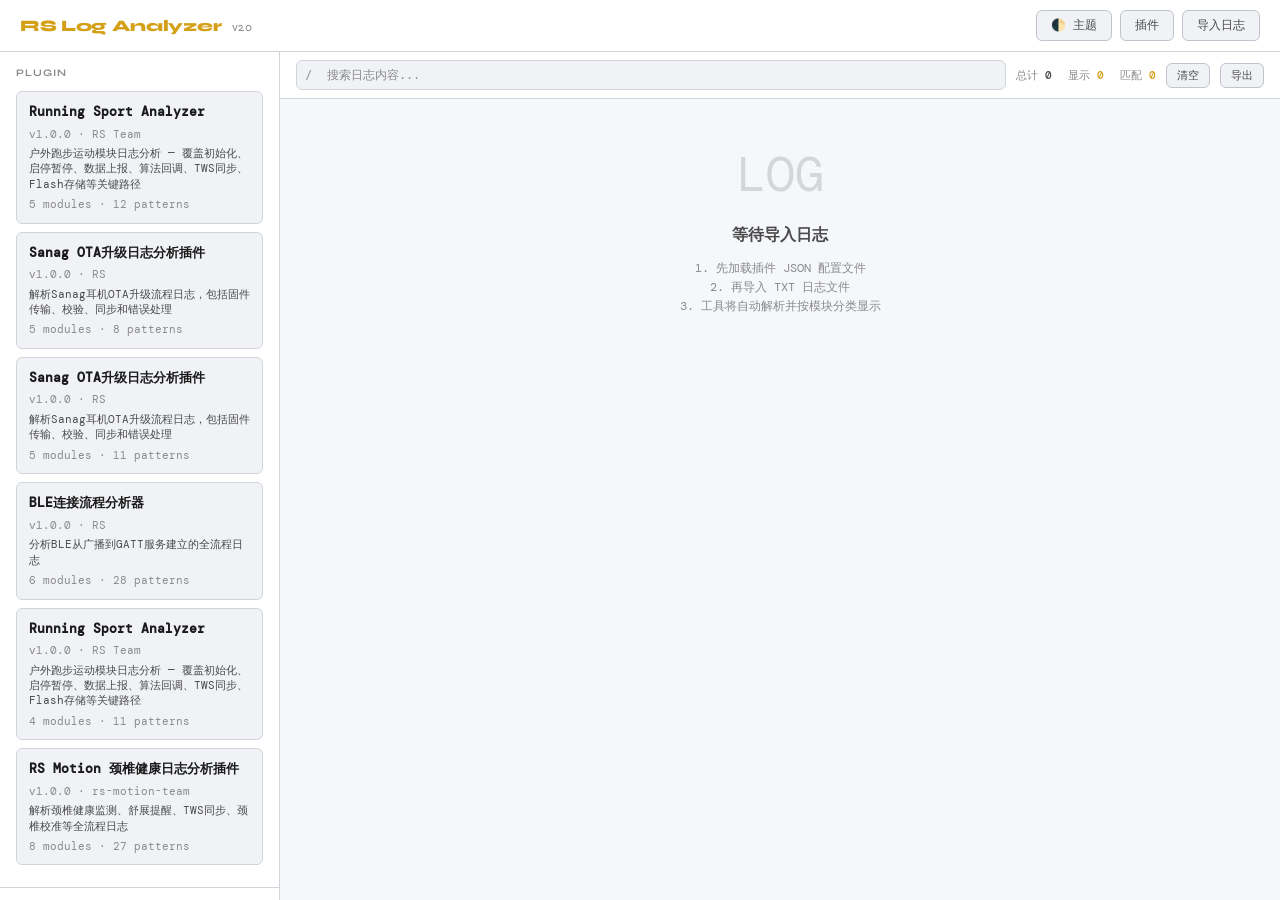
==== index.html @ 53671079 "V1.0  插件第一版" ====
<!DOCTYPE html>
<html lang="zh-CN">
<head>
  <meta charset="UTF-8">
  <meta name="viewport" content="width=device-width, initial-scale=1.0">
  <title>RS Log Analyzer v2.0</title>
  
  <!-- 样式 -->
  <link rel="stylesheet" href="css/styles.css">
  
  <!-- Google Fonts -->
  <link rel="preconnect" href="https://fonts.googleapis.com">
  <link href="https://fonts.googleapis.com/css2?family=DM+Mono:wght@300;400;500&family=Syne:wght@400;600;700;800&display=swap" rel="stylesheet">
</head>
<body>

<div class="app">
  <!-- Header -->
  <header class="header">
    <div class="header-logo">RS Log Analyzer <span>v2.0</span></div>
    <div class="header-actions">
      <button class="btn" onclick="toggleTheme()" id="themeBtn" title="切换主题">🌓 主题</button>
      <button class="btn" onclick="showPluginManager()" id="pluginManagerBtn" title="插件管理"> 插件</button>
      <button class="btn" onclick="document.getElementById('logInput').click()">导入日志</button>
    </div>
    <input type="file" id="logInput" accept=".txt,.log" style="display:none">
  </header>

  <div class="main">
    <!-- Sidebar -->
    <aside class="sidebar">
      <div class="sidebar-section">
        <div class="sidebar-title">Plugin</div>
        <div id="pluginInfo">
          <div class="plugin-empty">
            <span class="icon">PLUGIN</span>
            点击"加载插件"导入 JSON 配置<br>
            或点击"示例插件"查看格式
          </div>
        </div>
      </div>
      <div class="sidebar-section">
        <div class="sidebar-title">Modules</div>
        <div class="module-actions">
          <button class="btn btn-sm" onclick="selectAllModules()">全选</button>
          <button class="btn btn-sm" onclick="deselectAllModules()">全不选</button>
          <button class="btn btn-sm" onclick="invertModuleSelection()">反选</button>
        </div>
        <div class="module-list" id="moduleList">
          <div class="plugin-empty" style="margin-top:8px">
            加载插件后显示模块列表
          </div>
        </div>
      </div>
    </aside>

    <!-- Content -->
    <div class="content">
      <div class="toolbar">
        <div class="search-box">
          <span class="search-icon">/</span>
          <input type="text" id="searchInput" placeholder="搜索日志内容..." autocomplete="off">
        </div>
        <div class="stats-bar">
          <span>总计 <span class="stat-value" id="statTotal">0</span></span>
          <span>显示 <span class="stat-value stat-accent" id="statShown">0</span></span>
          <span>匹配 <span class="stat-value" id="statMatched" style="color:var(--accent)">0</span></span>
        </div>
        <button class="btn btn-sm" onclick="clearLogs()">清空</button>
        <button class="btn btn-sm" onclick="exportFiltered()">导出</button>
      </div>
      
      <!-- Virtual Scroll Container -->
      <div class="log-viewport" id="logViewport">
        <div class="log-spacer" id="logSpacer"></div>
        <div class="log-container" id="logContainer">
          <div class="empty-state">
            <div class="empty-icon">LOG</div>
            <div class="empty-title">等待导入日志</div>
            <div class="empty-desc">
              1. 先加载插件 JSON 配置文件<br>
              2. 再导入 TXT 日志文件<br>
              3. 工具将自动解析并按模块分类显示
            </div>
          </div>
        </div>
      </div>
    </div>

    <!-- Navigation Panel -->
    <aside class="nav-panel" id="navPanel" style="display:none">
      <div class="nav-header">
        <div class="nav-title">⚡ 快速导航</div>
        <button class="btn btn-sm" onclick="closeNavPanel()" style="margin-left:auto">✕</button>
      </div>
      <div class="nav-content" id="navContent">
        <div class="nav-empty">
          <div class="nav-empty-icon">📍</div>
          <div>选择模块后显示关键日志位置</div>
        </div>
      </div>
    </aside>

    <!-- Flow Panel -->
    <aside class="flow-panel" id="flowPanel" style="display:none">
      <div class="flow-header">
        <div class="flow-title">Flow Timeline</div>
      </div>
      <div class="flow-list" id="flowList"></div>
    </aside>
  </div>
</div>

<!-- Loading Overlay -->
<div class="loading-overlay" id="loadingOverlay">
  <div class="loading-spinner"></div>
  <div class="loading-text" id="loadingText">处理中...</div>
  <div class="loading-progress" id="loadingProgress"></div>
</div>

<!-- Toast -->
<div class="toast" id="toast"></div>

<!-- Modal -->
<div class="modal-overlay" id="modalOverlay">
  <div class="modal">
    <div class="modal-header">
      <div class="modal-title" id="modalTitle">Modal</div>
      <button class="modal-close" onclick="closeModal()">&#x2715;</button>
    </div>
    <div class="modal-body" id="modalBody"></div>
    <div class="modal-footer">
      <button class="btn" onclick="closeModal()">关闭</button>
      <button class="btn btn-accent" id="modalAction" style="display:none">复制</button>
    </div>
  </div>
</div>

<!-- Plugin Manager Modal -->
<div class="modal-overlay" id="pluginManagerOverlay">
  <div class="modal modal-wide">
    <div class="modal-header">
      <div class="modal-title"> 插件管理器</div>
      <button class="modal-close" onclick="closePluginManager()">&#x2715;</button>
    </div>
    <div class="modal-body">
      <div class="plugin-manager-content">
        <div class="plugin-manager-header">
          <div class="plugin-manager-info">
            <div class="plugin-manager-title">plugins/ 文件夹中的插件</div>
            <div class="plugin-manager-desc">自动扫描并加载插件，选择启用/禁用</div>
          </div>
          <button class="btn btn-sm" onclick="loadPluginsFromFolder()"> 刷新</button>
        </div>
        <div class="plugin-list" id="pluginList">
          <div class="plugin-loading">加载中...</div>
        </div>
      </div>
    </div>
    <div class="modal-footer">
      <button class="btn" onclick="closePluginManager()">关闭</button>
      <button class="btn btn-accent" onclick="applyPluginConfig()">应用配置</button>
    </div>
  </div>
</div>

<!-- JavaScript Modules -->
<script src="js/utils.js"></script>
<script src="js/virtual-scroller.js"></script>

<!-- Plugin Files (can be loaded via file:// protocol) -->
<script src="plugins/sport_analyzer.js" onerror="console.error('Failed to load sport_analyzer.js')"></script>
<script src="plugins/ota_analyzer.js" onerror="console.error('Failed to load ota_analyzer.js')"></script>
<script src="plugins/ota_v2.js" onerror="console.error('Failed to load ota_v2.js')"></script>
<script src="plugins/ble_connect.js" onerror="console.error('Failed to load ble_connect.js')"></script>
<script src="plugins/example_plugin.js" onerror="console.error('Failed to load example_plugin.js')"></script>
<script src="plugins/neck_health.js" onerror="console.error('Failed to load neck_health.js')"></script>
<script>
  // 调试：检查插件是否加载成功
  console.log('Plugin check:', {
    sport: typeof window.__PLUGIN_sport_analyzer,
    ota_analyzer: typeof window.__PLUGIN_ota_analyzer,
    ota: typeof window.__PLUGIN_ota,
    ble_connect: typeof window.__PLUGIN_ble_connect,
    example: typeof window.__PLUGIN_example,
    neck_health: typeof window.__PLUGIN_neck_health
  });
</script>

<!-- Example Plugin Data -->
<script>
window.EXAMPLE_PLUGIN = {
  "meta": {
    "name": "Running Sport Analyzer",
    "version": "1.0.0",
    "author": "RS Team",
    "description": "户外跑步运动模块日志分析 — 覆盖初始化、启停暂停、数据上报、算法回调、TWS同步、Flash存储等关键路径"
  },
  "modules": [
    {
      "id": "sport_lifecycle",
      "name": "运动生命周期",
      "icon": "RUN",
      "category": "sport",
      "description": "运动初始化、启动、停止、暂停、恢复的核心流程",
      "patterns": [
        {
          "id": "sport_init",
          "match": "outdoor_run_init",
          "description": "运动模块初始化"
        },
        {
          "id": "sport_start",
          "match": "outdoor_run_start, start_time=(\\d+)",
          "description": "运动启动",
          "variables": [
            { "name": "start_time_ms", "extract": "\\1", "type": "number", "unit": "ms" }
          ]
        },
        {
          "id": "sport_pause",
          "match": "outdoor_run_pause: paused=true",
          "description": "运动暂停"
        },
        {
          "id": "sport_resume",
          "match": "outdoor_run_resume: paused=false, total_pause=(\\d+) ms",
          "description": "运动恢复",
          "variables": [
            { "name": "total_pause_ms", "extract": "\\1", "type": "number", "unit": "ms" }
          ]
        },
        {
          "id": "sport_stop_done",
          "match": "outdoor_run_stop done",
          "description": "运动停止完成"
        }
      ]
    },
    {
      "id": "sport_data",
      "name": "运动数据上报",
      "icon": "DATA",
      "category": "sport",
      "description": "实时数据上报和运动总结",
      "patterns": [
        {
          "id": "sport_summary",
          "match": "Sports Summary: dur=(\\d+), dist=(\\d+), steps=(\\d+), hr_avg=(\\d+), vo2max=(\\d+)",
          "description": "运动总结数据",
          "variables": [
            { "name": "duration_sec", "extract": "\\1", "type": "number", "unit": "s" },
            { "name": "distance_m", "extract": "\\2", "type": "number", "unit": "m" },
            { "name": "steps", "extract": "\\3", "type": "number" },
            { "name": "hr_avg", "extract": "\\4", "type": "number", "unit": "bpm" },
            { "name": "vo2max", "extract": "\\5", "type": "number" }
          ]
        },
        {
          "id": "main_info",
          "match": "Main Info: steps=(\\d+), dist=(\\d+), cal=(\\d+), pace=(\\d+), hr=(\\d+)",
          "description": "实时运动数据",
          "variables": [
            { "name": "steps", "extract": "\\1", "type": "number" },
            { "name": "distance_m", "extract": "\\2", "type": "number", "unit": "m" },
            { "name": "calories", "extract": "\\3", "type": "number", "unit": "kcal" },
            { "name": "pace", "extract": "\\4", "type": "number" },
            { "name": "heart_rate", "extract": "\\5", "type": "number", "unit": "bpm" }
          ]
        }
      ]
    },
    {
      "id": "sensor",
      "name": "传感器管理",
      "icon": "SENS",
      "category": "sensor",
      "description": "心率、血氧等传感器自动启停",
      "patterns": [
        {
          "id": "hr_auto_enable",
          "match": "Auto-enabling heart rate",
          "description": "自动开启心率检测"
        },
        {
          "id": "hr_auto_disable",
          "match": "Auto-disabling heart rate",
          "description": "自动关闭心率检测"
        }
      ]
    },
    {
      "id": "algorithm",
      "name": "算法回调",
      "icon": "ALGO",
      "category": "algorithm",
      "description": "运动算法输出: VO2Max、训练效果、恢复时间",
      "patterns": [
        {
          "id": "vo2max",
          "match": "VO2Max: (\\d+) ml/kg/min",
          "description": "最大摄氧量",
          "variables": [
            { "name": "vo2max", "extract": "\\1", "type": "number", "unit": "ml/kg/min" }
          ]
        },
        {
          "id": "training_effect",
          "match": "Training Effect: aerobic=(\\d+), anaerobic=(\\d+)",
          "description": "有氧/无氧训练效果",
          "variables": [
            { "name": "aerobic", "extract": "\\1", "type": "number" },
            { "name": "anaerobic", "extract": "\\2", "type": "number" }
          ]
        }
      ]
    }
  ],
  "flows": [
    { "id": "step_1", "name": "1. Init", "pattern": "sport_init", "description": "模块初始化" },
    { "id": "step_2", "name": "2. Start", "pattern": "sport_start", "description": "运动启动" },
    { "id": "step_3", "name": "3. Data Update", "pattern": "main_info", "description": "实时数据更新" },
    { "id": "step_4", "name": "4. Stop", "pattern": "sport_stop_done", "description": "运动停止" },
    { "id": "step_5", "name": "5. Summary", "pattern": "sport_summary", "description": "运动总结" }
  ]
};
</script>

<!-- Main App -->
<script src="js/app.js"></script>

<!-- Theme Toggle -->
<script>
// 主题切换功能
function toggleTheme() {
  const html = document.documentElement;
  const currentTheme = html.getAttribute('data-theme');
  const newTheme = currentTheme === 'dark' ? 'light' : 'dark';
  
  html.setAttribute('data-theme', newTheme);
  localStorage.setItem('theme', newTheme);
  
  // 更新按钮文本
  const btn = document.getElementById('themeBtn');
  btn.textContent = newTheme === 'dark' ? '☀️ 浅色' : '🌓 主题';
}

// 关闭导航面板
function closeNavPanel() {
  document.getElementById('navPanel').style.display = 'none';
}

// 初始化时加载保存的主题
(function initTheme() {
  const savedTheme = localStorage.getItem('theme') || 'light';
  document.documentElement.setAttribute('data-theme', savedTheme);
  
  // 更新按钮文本
  const btn = document.getElementById('themeBtn');
  if (btn) {
    btn.textContent = savedTheme === 'dark' ? '☀️ 浅色' : '🌓 主题';
  }
})();
</script>

<!-- Modal Functions -->
<script>
function showModal(title, bodyHtml, actionText, actionFn) {
  document.getElementById('modalTitle').textContent = title;
  document.getElementById('modalBody').innerHTML = bodyHtml;
  const actionBtn = document.getElementById('modalAction');
  if (actionText) {
    actionBtn.style.display = '';
    actionBtn.textContent = actionText;
    actionBtn.onclick = actionFn;
  } else {
    actionBtn.style.display = 'none';
  }
  document.getElementById('modalOverlay').classList.add('active');
}

function closeModal() {
  document.getElementById('modalOverlay').classList.remove('active');
}

document.getElementById('modalOverlay').addEventListener('click', (e) => {
  if (e.target === e.currentTarget) closeModal();
});

function showProtocolModal() {
  const protocol = `{
  "_protocol": "rs-log-analyzer-plugin-v1.0",
  "meta": {
    "name": "插件名称",
    "version": "1.0.0",
    "author": "作者",
    "description": "功能描述"
  },
  "modules": [
    {
      "id": "唯一标识",
      "name": "显示名称",
      "icon": "可选 emoji",
      "category": "sport|sensor|bluetooth|system|flash|algorithm",
      "patterns": [
        {
          "id": "pattern_id",
          "match": "正则表达式",
          "variables": [
            {
              "name": "变量名",
              "extract": "\\\\1",
              "type": "number|string",
              "unit": "单位"
            }
          ]
        }
      ]
    }
  ],
  "flows": [
    {
      "id": "step_1",
      "name": "步骤名",
      "pattern": "对应的pattern id"
    }
  ]
}`;
  
  showModal('JSON 协议规范 v1.0', `<pre>${Utils.escapeHtml(protocol)}</pre>`, '复制', () => {
    navigator.clipboard.writeText(protocol);
    Utils.showToast('已复制协议规范');
  });
}

function showPluginModal() {
  const pluginJson = JSON.stringify(window.EXAMPLE_PLUGIN, null, 2);
  showModal('示例插件: Running Sport', `<pre>${Utils.escapeHtml(pluginJson)}</pre>`, '下载 JSON', () => {
    Utils.downloadFile(pluginJson, 'running_sport_analyzer.json', 'application/json');
    Utils.showToast('已下载示例插件');
  });
}

// ─── Plugin Manager ───
function showPluginManager() {
  document.getElementById('pluginManagerOverlay').classList.add('active');
  loadPluginsFromFolder();
}

function closePluginManager() {
  document.getElementById('pluginManagerOverlay').classList.remove('active');
}

function loadPluginsFromFolder() {
  const pluginList = document.getElementById('pluginList');
  pluginList.innerHTML = '<div class="plugin-loading">加载中...</div>';
  
  const plugins = [];
  
  // 收集所有通过 <script> 标签加载的插件
  // 命名约定：window.__PLUGIN_<filename_without_ext>
  const pluginGlobals = [
    { filename: 'sport_analyzer.js', globalVar: '__PLUGIN_sport_analyzer' },
    { filename: 'ota_analyzer.js', globalVar: '__PLUGIN_ota_analyzer' },
    { filename: 'ota_v2.js', globalVar: '__PLUGIN_ota' },
    { filename: 'ble_connect.js', globalVar: '__PLUGIN_ble_connect' },
    { filename: 'example_plugin.js', globalVar: '__PLUGIN_example' },
    { filename: 'neck_health.js', globalVar: '__PLUGIN_neck_health' }
  ];
  
  for (const { filename, globalVar } of pluginGlobals) {
    if (window[globalVar]) {
      plugins.push({
        filename,
        plugin: window[globalVar],
        enabled: true
      });
    }
  }
  
  if (plugins.length > 0) {
    app.allPlugins = plugins;
    renderPluginList(plugins);
    console.log('✅ Loaded plugins:', plugins.map(p => p.filename));
    return Promise.resolve();
  } else {
    pluginList.innerHTML = '<div class="plugin-loading">未找到插件<br><small>请将插件 JS 文件放入 plugins/ 文件夹</small></div>';
    console.warn('❌ No plugins found. Check if plugin files are loaded correctly.');
    return Promise.resolve();
  }
}

function renderPluginList(plugins) {
  const pluginList = document.getElementById('pluginList');
  const savedConfig = JSON.parse(localStorage.getItem('pluginConfig') || '{}');
  
  pluginList.innerHTML = plugins.map((item, index) => {
    const plugin = item.plugin;
    const enabled = savedConfig[item.filename] !== false; // 默认启用
    const moduleCount = plugin.modules ? plugin.modules.length : 0;
    const patternCount = plugin.modules ? plugin.modules.reduce((sum, m) => sum + (m.patterns ? m.patterns.length : 0), 0) : 0;
    
    return `
      <div class="plugin-item ${enabled ? '' : 'disabled'}">
        <div class="plugin-toggle ${enabled ? 'active' : ''}" 
             onclick="togglePlugin('${item.filename}', this)"></div>
        <div class="plugin-info">
          <div class="plugin-name">${Utils.escapeHtml(plugin.meta.name)}</div>
          <div class="plugin-meta">
            <span>v${Utils.escapeHtml(plugin.meta.version || '1.0.0')}</span>
            <span>${moduleCount} modules</span>
            <span>${patternCount} patterns</span>
          </div>
          ${plugin.meta.description ? `<div class="plugin-desc">${Utils.escapeHtml(plugin.meta.description)}</div>` : ''}
        </div>
      </div>
    `;
  }).join('');
}

function togglePlugin(filename, element) {
  element.classList.toggle('active');
  element.closest('.plugin-item').classList.toggle('disabled');
}

function applyPluginConfig() {
  const config = {};
  const items = document.querySelectorAll('.plugin-item');
  const filenames = app.allPlugins.map(p => p.filename);
  
  items.forEach((item, index) => {
    const toggle = item.querySelector('.plugin-toggle');
    config[filenames[index]] = toggle.classList.contains('active');
  });
  
  // 保存配置
  localStorage.setItem('pluginConfig', JSON.stringify(config));
  app.pluginConfig = config;
  
  // 重新加载启用的插件
  loadEnabledPlugins();
  
  closePluginManager();
  Utils.showToast('已应用插件配置');
}

function loadEnabledPlugins() {
  const savedConfig = JSON.parse(localStorage.getItem('pluginConfig') || '{}');
  app.plugins = [];
  
  if (app.allPlugins && app.allPlugins.length > 0) {
    app.allPlugins.forEach(item => {
      const enabled = savedConfig[item.filename] !== false; // 默认启用
      if (enabled) {
        const plugin = JSON.parse(JSON.stringify(item.plugin));
        app.compilePluginPatterns(plugin);
        app.plugins.push(plugin);
      }
    });
  }
  
  app.renderPluginInfo();
  app.renderModuleList();
  
  // 如果已有日志，重新处理
  if (app.logEntries.length > 0) {
    app.reprocessLogs();
  }
}

</script>

</body>
</html>
---- css/styles.css ----
/* ═══════════════════════════════════════════
   RS Log Analyzer - 样式表
   ═══════════════════════════════════════════ */

:root {
  /* 浅色主题配色（默认） */
  --bg-deep: #f5f7fa;
  --bg-primary: #ffffff;
  --bg-surface: #f0f2f5;
  --bg-elevated: #e8eaed;
  --bg-hover: #e2e4e8;
  --border: #d1d5db;
  --border-light: #c0c4cc;
  --text-primary: #1a1a1a;
  --text-secondary: #4a4a4a;
  --text-muted: #8a8a8a;
  --accent: #d4a017;
  --accent-dim: #b8900f;
  --cat-sport: #16a34a;
  --cat-sensor: #2563eb;
  --cat-bluetooth: #7c3aed;
  --cat-system: #ea580c;
  --cat-flash: #ca8a04;
  --cat-algorithm: #db2777;
  --cat-default: #6b7280;
  --scrollbar-track: #f0f2f5;
  --scrollbar-thumb: #c0c4cc;
  --radius: 6px;
  --radius-lg: 10px;
  --mono: 'DM Mono', 'Menlo', 'Consolas', monospace;
  --display: 'Syne', 'DM Mono', sans-serif;
}

/* 深色主题 */
[data-theme="dark"] {
  --bg-deep: #08090d;
  --bg-primary: #0c0e14;
  --bg-surface: #12151e;
  --bg-elevated: #1a1e2e;
  --bg-hover: #1e2236;
  --border: #1e2236;
  --border-light: #2a2f48;
  --text-primary: #e8e4dc;
  --text-secondary: #8a8698;
  --text-muted: #55516a;
  --accent: #e8c547;
  --accent-dim: #b89a30;
  --cat-sport: #4ade80;
  --cat-sensor: #60a5fa;
  --cat-bluetooth: #a78bfa;
  --cat-system: #fb923c;
  --cat-flash: #facc15;
  --cat-algorithm: #f472b6;
  --cat-default: #8a8698;
  --scrollbar-track: #0c0e14;
  --scrollbar-thumb: #2a2f48;
}

*, *::before, *::after { margin:0; padding:0; box-sizing:border-box; }
html, body { height:100%; overflow:hidden; }
body {
  font-family: var(--mono);
  background: var(--bg-deep);
  color: var(--text-primary);
  font-size: 13px;
  line-height: 1.5;
}

::-webkit-scrollbar { width:6px; height:6px; }
::-webkit-scrollbar-track { background:var(--scrollbar-track); }
::-webkit-scrollbar-thumb { background:var(--scrollbar-thumb); border-radius:3px; }
::-webkit-scrollbar-thumb:hover { background:#3a3f58; }

/* ─── Layout ─── */
.app { display:flex; flex-direction:column; height:100vh; }

.header {
  display:flex; align-items:center; gap:16px;
  padding:10px 20px;
  background:var(--bg-primary);
  border-bottom:1px solid var(--border);
  flex-shrink:0;
  z-index:10;
}

.header-logo {
  font-family:var(--display);
  font-weight:800;
  font-size:16px;
  letter-spacing:-0.02em;
  color:var(--accent);
  white-space:nowrap;
}

.header-logo span { color:var(--text-muted); font-weight:400; font-size:12px; margin-left:6px; }
.header-actions { display:flex; gap:8px; margin-left:auto; }

.btn {
  font-family:var(--mono);
  font-size:12px;
  padding:6px 14px;
  border:1px solid var(--border-light);
  border-radius:var(--radius);
  background:var(--bg-surface);
  color:var(--text-secondary);
  cursor:pointer;
  transition:all .15s;
  white-space:nowrap;
}

.btn:hover { 
  background:var(--bg-elevated); 
  color:var(--text-primary); 
  border-color:var(--accent-dim); 
}

.btn-accent {
  background:var(--accent);
  color:#ffffff;
  border-color:var(--accent);
  font-weight:500;
}

.btn-accent:hover { 
  background:#c4900f; 
  border-color:#c4900f; 
}
.btn-sm { padding:4px 10px; font-size:11px; }

.main { display:flex; flex:1; overflow:hidden; }

/* ─── Sidebar ─── */
.sidebar {
  width:280px;
  min-width:280px;
  background:var(--bg-primary);
  border-right:1px solid var(--border);
  display:flex;
  flex-direction:column;
  overflow:hidden;
}

.sidebar-section {
  padding:14px 16px;
  border-bottom:1px solid var(--border);
}

.sidebar-section:last-child { border-bottom:none; flex:1; overflow:hidden; display:flex; flex-direction:column; }

.sidebar-title {
  font-family:var(--display);
  font-size:10px;
  font-weight:700;
  letter-spacing:0.1em;
  text-transform:uppercase;
  color:var(--text-muted);
  margin-bottom:10px;
}

.plugin-info {
  padding:10px 12px;
  background:var(--bg-surface);
  border:1px solid var(--border);
  border-radius:var(--radius);
}

.plugin-name { font-weight:500; color:var(--text-primary); font-size:13px; }
.plugin-meta { font-size:11px; color:var(--text-muted); margin-top:2px; }
.plugin-desc { font-size:11px; color:var(--text-secondary); margin-top:6px; line-height:1.4; }

.plugin-empty {
  padding:20px;
  text-align:center;
  color:var(--text-muted);
  font-size:12px;
  border:1px dashed var(--border-light);
  border-radius:var(--radius);
}

.plugin-empty .icon { font-size:24px; margin-bottom:8px; display:block; }

/* Module list */
.module-list { flex:1; overflow-y:auto; }

.module-item {
  display:flex;
  align-items:center;
  gap:10px;
  padding:8px 12px;
  border-radius:var(--radius);
  cursor:pointer;
  transition:background .12s;
  user-select:none;
}

.module-item:hover { background:var(--bg-hover); }
.module-item.active { background:var(--bg-elevated); }

.module-check {
  width:16px; height:16px;
  border:1.5px solid var(--border-light);
  border-radius:3px;
  display:flex; align-items:center; justify-content:center;
  flex-shrink:0;
  transition:all .12s;
  font-size:10px;
  color:transparent;
}

.module-item.active .module-check {
  border-color:var(--accent);
  background:var(--accent);
  color:var(--bg-deep);
}

.module-dot {
  width:8px; height:8px;
  border-radius:50%;
  flex-shrink:0;
}

.module-name { font-size:12px; flex:1; }

.module-count {
  font-size:10px;
  color:var(--text-muted);
  background:var(--bg-surface);
  padding:1px 6px;
  border-radius:8px;
  min-width:28px;
  text-align:center;
}

/* Module actions */
.module-actions {
  display:flex;
  gap:6px;
  padding:8px 12px 0;
}

.module-actions .btn { flex:1; text-align:center; font-size:10px; padding:4px 6px; }

/* ─── Content ─── */
.content { flex:1; display:flex; flex-direction:column; overflow:hidden; }

/* Toolbar */
.toolbar {
  display:flex;
  align-items:center;
  gap:10px;
  padding:8px 16px;
  background:var(--bg-primary);
  border-bottom:1px solid var(--border);
  flex-shrink:0;
}

.search-box {
  flex:1;
  position:relative;
}

.search-box input {
  width:100%;
  font-family:var(--mono);
  font-size:12px;
  padding:6px 10px 6px 30px;
  background:var(--bg-surface);
  border:1px solid var(--border);
  border-radius:var(--radius);
  color:var(--text-primary);
  outline:none;
  transition:border-color .15s;
}

.search-box input:focus { border-color:var(--accent-dim); }
.search-box input::placeholder { color:var(--text-muted); }

.search-box .search-icon {
  position:absolute;
  left:9px;
  top:50%;
  transform:translateY(-50%);
  color:var(--text-muted);
  font-size:12px;
  pointer-events:none;
}

.stats-bar {
  display:flex;
  gap:16px;
  font-size:11px;
  color:var(--text-muted);
  white-space:nowrap;
}

.stats-bar .stat-value { color:var(--text-secondary); font-weight:500; }
.stats-bar .stat-accent { color:var(--accent); }

/* ─── Virtual Scroll Container ─── */
.log-viewport {
  flex:1;
  overflow-y:auto;
  position:relative;
  background:var(--bg-deep);
}

.log-spacer {
  position:absolute;
  top:0;
  left:0;
  right:0;
  pointer-events:none;
}

.log-container {
  position:absolute;
  top:0;
  left:0;
  right:0;
  will-change:transform;
}

/* Log Line */
.log-line {
  display:flex;
  align-items:flex-start;
  padding:3px 16px;
  font-size:12px;
  line-height:1.6;
  border-left:3px solid transparent;
  transition:background .08s;
  cursor:default;
  height:26px; /* 固定高度用于虚拟滚动计算 */
  white-space:nowrap;
  overflow:hidden;
  text-overflow:ellipsis;
}

.log-line:hover { 
  background:var(--bg-hover); 
}

.log-line.highlighted { 
  background: #fef08a !important; /* 亮黄色，高对比度 */
  position: relative;
  box-shadow: 0 0 0 3px #eab308, 0 0 15px rgba(234, 179, 8, 0.4);
  animation: highlightPulse 0.6s ease-out;
  z-index: 5;
}

@keyframes highlightPulse {
  0% {
    box-shadow: 0 0 0 5px #eab308, 0 0 20px rgba(234, 179, 8, 0.6);
    transform: scale(1.02);
  }
  50% {
    box-shadow: 0 0 0 3px #eab308, 0 0 15px rgba(234, 179, 8, 0.5);
    transform: scale(1);
  }
  100% {
    box-shadow: 0 0 0 3px #eab308, 0 0 10px rgba(234, 179, 8, 0.3);
  }
}

/* 导航跳转高亮标签 */
.nav-badge {
  position: absolute;
  right: 20px;
  top: 50%;
  transform: translateY(-50%);
  font-size: 11px;
  font-weight: 700;
  padding: 4px 12px;
  background: linear-gradient(135deg, #ef4444 0%, #dc2626 100%);
  color: #ffffff;
  border-radius: 12px;
  white-space: nowrap;
  pointer-events: none;
  z-index: 10;
  animation: badgePopIn 0.4s cubic-bezier(0.68, -0.55, 0.265, 1.55);
  box-shadow: 0 4px 12px rgba(220, 38, 38, 0.5);
  border: 2px solid #ffffff;
  text-shadow: 0 1px 2px rgba(0,0,0,0.2);
}

@keyframes badgePopIn {
  0% {
    opacity: 0;
    transform: translateY(-50%) scale(0.3) rotate(-10deg);
  }
  60% {
    transform: translateY(-50%) scale(1.15) rotate(2deg);
  }
  100% {
    opacity: 1;
    transform: translateY(-50%) scale(1) rotate(0deg);
  }
}

.log-line-num {
  width:44px;
  min-width:44px;
  text-align:right;
  padding-right:12px;
  color:var(--text-muted);
  font-size:11px;
  user-select:none;
  opacity:.6;
}

.log-line-cat {
  width:6px;
  min-width:6px;
  height:6px;
  border-radius:50%;
  margin-top:7px;
  margin-right:10px;
  flex-shrink:0;
}

.log-line-text {
  flex:1;
  overflow:hidden;
  text-overflow:ellipsis;
}

.log-line-text .match-hl {
  background:rgba(212,160,23,.25);
  color:#b8900f;
  border-radius:2px;
  padding:0 1px;
}

.log-line-text .var-hl {
  color:#d4a017;
  font-weight:500;
}

.log-line .cat-tag {
  font-size:9px;
  padding:1px 5px;
  border-radius:3px;
  margin-left:8px;
  flex-shrink:0;
  opacity:.7;
  font-weight:500;
  letter-spacing:.03em;
}

/* Module separator */
.module-separator {
  display:flex;
  align-items:center;
  gap:8px;
  padding:8px 16px;
  font-size:11px;
  color:var(--text-muted);
  background:var(--bg-primary);
  border-top:1px solid var(--border);
  border-bottom:1px solid var(--border);
  position:sticky;
  top:0;
  z-index:2;
  user-select:none;
  height:32px;
}

.module-separator .sep-dot {
  width:8px; height:8px;
  border-radius:50%;
}

.module-separator .sep-name { font-weight:500; color:var(--text-secondary); }
.module-separator .sep-count { margin-left:auto; opacity:.6; }

.module-separator .sep-toggle {
  cursor:pointer;
  padding:2px 6px;
  border-radius:3px;
  transition:background .1s;
}

.module-separator .sep-toggle:hover { background:var(--bg-hover); }

/* Empty state */
.empty-state {
  display:flex;
  flex-direction:column;
  align-items:center;
  justify-content:center;
  height:100%;
  color:var(--text-muted);
  gap:12px;
  padding:40px;
  text-align:center;
}

.empty-state .empty-icon { font-size:48px; opacity:.3; }

.empty-state .empty-title {
  font-family:var(--display);
  font-size:16px;
  font-weight:600;
  color:var(--text-secondary);
}

.empty-state .empty-desc { font-size:12px; line-height:1.6; max-width:400px; }

/* ─── Navigation Panel ─── */
.nav-panel {
  width:320px;
  min-width:320px;
  background:var(--bg-primary);
  border-left:1px solid var(--border);
  display:flex;
  flex-direction:column;
  overflow:hidden;
}

.nav-header {
  padding:14px 16px;
  border-bottom:1px solid var(--border);
  display:flex;
  align-items:center;
}

.nav-title {
  font-family:var(--display);
  font-size:11px;
  font-weight:700;
  letter-spacing:.05em;
  color:var(--text-secondary);
}

.nav-content {
  flex:1;
  overflow-y:auto;
  padding:12px;
}

.nav-section {
  margin-bottom:16px;
}

.nav-section-title {
  font-size:10px;
  font-weight:600;
  color:var(--text-muted);
  text-transform:uppercase;
  letter-spacing:.08em;
  margin-bottom:8px;
  padding-bottom:4px;
  border-bottom:1px solid var(--border);
}

.nav-item {
  display:flex;
  align-items:center;
  gap:10px;
  padding:8px 10px;
  border-radius:var(--radius);
  cursor:pointer;
  transition:all .12s;
  margin-bottom:4px;
  border:1px solid transparent;
}

.nav-item:hover {
  background:var(--bg-hover);
  border-color:var(--border-light);
}

.nav-item-icon {
  width:24px;
  height:24px;
  border-radius:50%;
  display:flex;
  align-items:center;
  justify-content:center;
  font-size:11px;
  flex-shrink:0;
  background:var(--bg-surface);
  color:var(--text-muted);
  border:1px solid var(--border);
}

.nav-item-icon.found {
  background:rgba(22,163,74,.15);
  color:var(--cat-sport);
  border-color:var(--cat-sport);
}

.nav-item-info {
  flex:1;
  min-width:0;
}

.nav-item-name {
  font-size:12px;
  color:var(--text-primary);
  font-weight:500;
  white-space:nowrap;
  overflow:hidden;
  text-overflow:ellipsis;
}

.nav-item-line {
  font-size:10px;
  color:var(--accent-dim);
  margin-top:2px;
  font-family:var(--mono);
}

.nav-item-preview {
  font-size:10px;
  color:var(--text-muted);
  margin-top:2px;
  white-space:nowrap;
  overflow:hidden;
  text-overflow:ellipsis;
}

.nav-item-count {
  font-size:10px;
  color:var(--text-muted);
  background:var(--bg-surface);
  padding:2px 6px;
  border-radius:10px;
  flex-shrink:0;
}

.nav-empty {
  text-align:center;
  padding:40px 20px;
  color:var(--text-muted);
  font-size:12px;
}

.nav-empty-icon {
  font-size:32px;
  margin-bottom:8px;
  opacity:.3;
}

/* ─── Flow Panel ─── */
.flow-panel {
  width:260px;
  min-width:260px;
  background:var(--bg-primary);
  border-left:1px solid var(--border);
  display:flex;
  flex-direction:column;
  overflow:hidden;
}

.flow-header {
  padding:14px 16px;
  border-bottom:1px solid var(--border);
}

.flow-title {
  font-family:var(--display);
  font-size:10px;
  font-weight:700;
  letter-spacing:.1em;
  text-transform:uppercase;
  color:var(--text-muted);
}

.flow-list { flex:1; overflow-y:auto; padding:8px 12px; }

.flow-step {
  display:flex;
  align-items:flex-start;
  gap:10px;
  padding:8px 4px;
  position:relative;
}

.flow-step:not(:last-child)::after {
  content:'';
  position:absolute;
  left:11px;
  top:28px;
  bottom:-4px;
  width:1.5px;
  background:var(--border-light);
}

.flow-dot {
  width:22px; min-width:22px; height:22px;
  border-radius:50%;
  display:flex; align-items:center; justify-content:center;
  font-size:10px;
  border:2px solid var(--border-light);
  background:var(--bg-surface);
  color:var(--text-muted);
  position:relative;
  z-index:1;
  transition:all .2s;
}

.flow-dot.found {
  border-color:var(--cat-sport);
  background:rgba(22,163,74,.15);
  color:var(--cat-sport);
}

.flow-dot.not-found {
  border-color:var(--border-light);
  background:var(--bg-surface);
  color:var(--text-muted);
}

.flow-info { flex:1; }
.flow-name { font-size:12px; color:var(--text-secondary); font-weight:400; }
.flow-step.found .flow-name { color:var(--text-primary); }
.flow-detail { font-size:10px; color:var(--text-muted); margin-top:2px; }

.flow-line-ref {
  font-size:10px;
  color:var(--accent-dim);
  margin-top:2px;
  cursor:pointer;
}

.flow-line-ref:hover { color:var(--accent); text-decoration:underline; }

/* ─── Modal ─── */
.modal-overlay {
  position:fixed; inset:0;
  background:rgba(0,0,0,.4);
  backdrop-filter:blur(4px);
  display:flex; align-items:center; justify-content:center;
  z-index:100;
  opacity:0; pointer-events:none;
  transition:opacity .2s;
}

.modal-overlay.active { opacity:1; pointer-events:auto; }

.modal {
  background:var(--bg-surface);
  border:1px solid var(--border-light);
  border-radius:var(--radius-lg);
  width:90%;
  max-width:700px;
  max-height:80vh;
  display:flex;
  flex-direction:column;
  box-shadow:0 20px 60px rgba(0,0,0,.5);
}

.modal-header {
  display:flex; align-items:center; justify-content:space-between;
  padding:16px 20px;
  border-bottom:1px solid var(--border);
}

.modal-title {
  font-family:var(--display);
  font-size:15px;
  font-weight:700;
}

.modal-close {
  width:28px; height:28px;
  border:1px solid var(--border);
  border-radius:var(--radius);
  background:var(--bg-elevated);
  color:var(--text-muted);
  cursor:pointer;
  display:flex; align-items:center; justify-content:center;
  font-size:14px;
  transition:all .12s;
}

.modal-close:hover { background:var(--bg-hover); color:var(--text-primary); }

.modal-body {
  padding:20px;
  overflow-y:auto;
  flex:1;
}

.modal-body pre {
  font-family:var(--mono);
  font-size:11px;
  line-height:1.6;
  color:var(--text-secondary);
  white-space:pre-wrap;
  word-break:break-word;
  background:var(--bg-deep);
  padding:16px;
  border-radius:var(--radius);
  border:1px solid var(--border);
}

.modal-footer {
  padding:12px 20px;
  border-top:1px solid var(--border);
  display:flex;
  justify-content:flex-end;
  gap:8px;
}

/* ─── Plugin Manager ─── */
.plugin-manager-content {
  display:flex;
  flex-direction:column;
  gap:16px;
}

.plugin-manager-header {
  display:flex;
  justify-content:space-between;
  align-items:center;
  padding:12px 16px;
  background:var(--bg-surface);
  border-radius:var(--radius);
  border:1px solid var(--border);
}

.plugin-manager-title {
  font-size:14px;
  font-weight:600;
  color:var(--text-primary);
  margin-bottom:4px;
}

.plugin-manager-desc {
  font-size:12px;
  color:var(--text-muted);
}

.plugin-list {
  display:flex;
  flex-direction:column;
  gap:8px;
}

.plugin-item {
  display:flex;
  align-items:center;
  gap:12px;
  padding:12px 16px;
  background:var(--bg-surface);
  border:1px solid var(--border);
  border-radius:var(--radius);
  transition:all .15s;
}

.plugin-item:hover {
  border-color:var(--border-light);
  background:var(--bg-hover);
}

.plugin-item.disabled {
  opacity:.5;
}

.plugin-toggle {
  position:relative;
  width:44px;
  height:24px;
  background:var(--bg-deep);
  border:1px solid var(--border);
  border-radius:12px;
  cursor:pointer;
  transition:all .2s;
  flex-shrink:0;
}

.plugin-toggle.active {
  background:var(--accent);
  border-color:var(--accent);
}

.plugin-toggle::after {
  content:'';
  position:absolute;
  top:2px;
  left:2px;
  width:18px;
  height:18px;
  background:#fff;
  border-radius:50%;
  transition:all .2s;
  box-shadow:0 1px 3px rgba(0,0,0,.2);
}

.plugin-toggle.active::after {
  left:22px;
}

.plugin-info {
  flex:1;
  min-width:0;
}

.plugin-name {
  font-size:13px;
  font-weight:600;
  color:var(--text-primary);
  margin-bottom:4px;
}

.plugin-meta {
  font-size:11px;
  color:var(--text-muted);
  display:flex;
  gap:12px;
}

.plugin-desc {
  font-size:11px;
  color:var(--text-secondary);
  margin-top:4px;
  line-height:1.4;
}

.plugin-loading {
  text-align:center;
  padding:40px;
  color:var(--text-muted);
  font-size:13px;
}

/* Modal Wide */
.modal.modal-wide {
  max-width:800px;
}

/* ─── Toast ─── */
.toast {
  position:fixed;
  bottom:20px;
  left:50%;
  transform:translateX(-50%) translateY(20px);
  background:var(--bg-elevated);
  border:1px solid var(--border-light);
  border-radius:var(--radius);
  padding:8px 16px;
  font-size:12px;
  color:var(--text-primary);
  z-index:200;
  opacity:0;
  transition:all .25s;
  pointer-events:none;
}

.toast.show { opacity:1; transform:translateX(-50%) translateY(0); }

/* ─── Loading Overlay ─── */
.loading-overlay {
  position:fixed;
  inset:0;
  background:rgba(245,247,250,0.9);
  display:flex;
  flex-direction:column;
  align-items:center;
  justify-content:center;
  z-index:300;
  opacity:0;
  pointer-events:none;
  transition:opacity .2s;
}

.loading-overlay.active {
  opacity:1;
  pointer-events:auto;
}

.loading-spinner {
  width:40px;
  height:40px;
  border:3px solid var(--border-light);
  border-top-color:var(--accent);
  border-radius:50%;
  animation:spin 0.8s linear infinite;
}

@keyframes spin {
  to { transform:rotate(360deg); }
}

.loading-text {
  margin-top:16px;
  color:var(--text-secondary);
  font-size:13px;
}

.loading-progress {
  margin-top:8px;
  color:var(--text-muted);
  font-size:11px;
}

/* ─── Category colors ─── */
.cat-sport { color:var(--cat-sport); }
.cat-sensor { color:var(--cat-sensor); }
.cat-bluetooth { color:var(--cat-bluetooth); }
.cat-system { color:var(--cat-system); }
.cat-flash { color:var(--cat-flash); }
.cat-algorithm { color:var(--cat-algorithm); }
.cat-default { color:var(--cat-default); }

.bg-cat-sport { background:var(--cat-sport); }
.bg-cat-sensor { background:var(--cat-sensor); }
.bg-cat-bluetooth { background:var(--cat-bluetooth); }
.bg-cat-system { background:var(--cat-system); }
.bg-cat-flash { background:var(--cat-flash); }
.bg-cat-algorithm { background:var(--cat-algorithm); }
.bg-cat-default { background:var(--cat-default); }

.border-cat-sport { border-color:var(--cat-sport); }
.border-cat-sensor { border-color:var(--cat-sensor); }
.border-cat-bluetooth { border-color:var(--cat-bluetooth); }
.border-cat-system { border-color:var(--cat-system); }
.border-cat-flash { border-color:var(--cat-flash); }
.border-cat-algorithm { border-color:var(--cat-algorithm); }
.border-cat-default { border-color:var(--cat-default); }

/* ─── Responsive ─── */
@media (max-width:900px) {
  .sidebar { width:220px; min-width:220px; }
  .flow-panel { display:none; }
}

@media (max-width:640px) {
  .sidebar { width:200px; min-width:200px; }
  .stats-bar { display:none; }
}
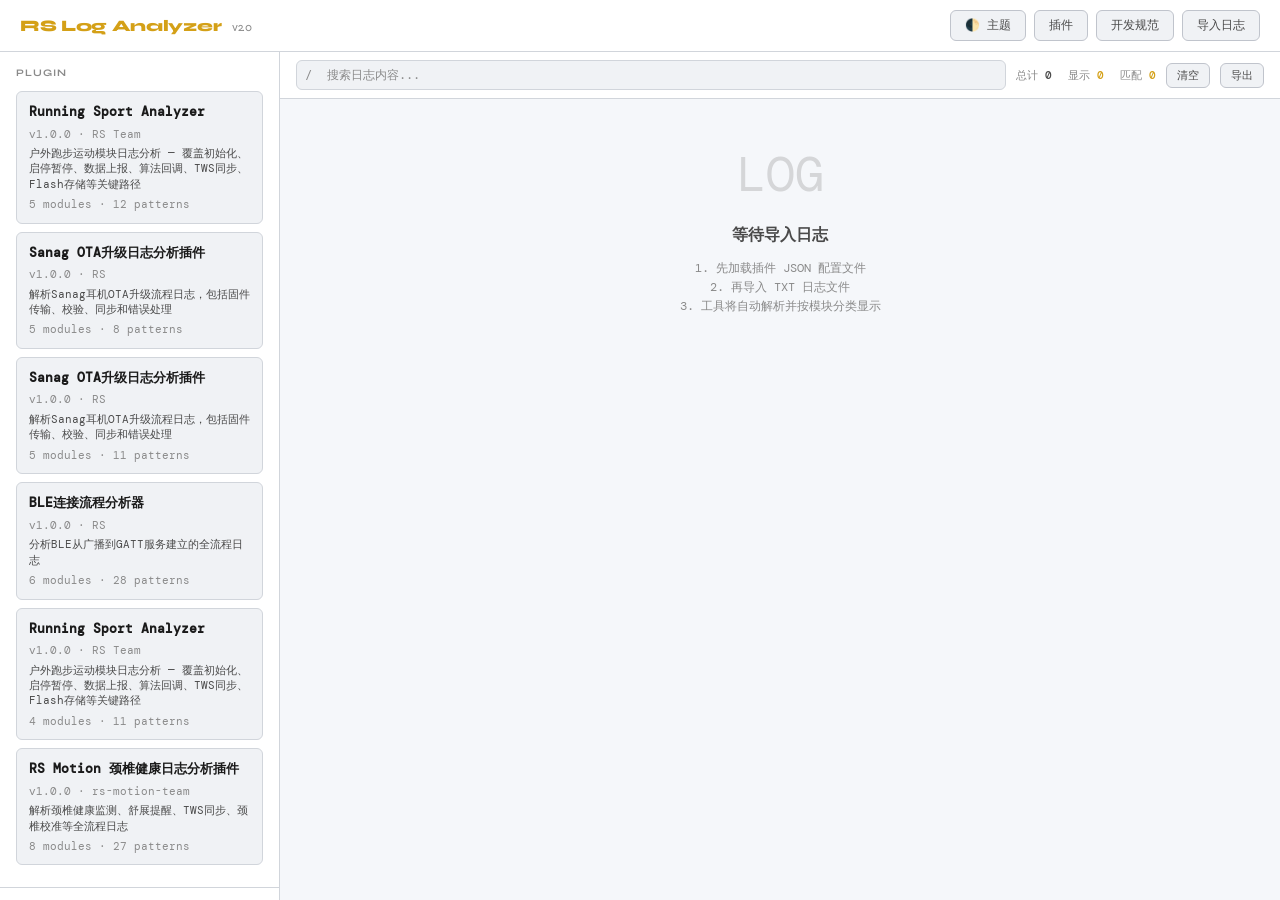
==== commit 6ef254f6: "V1.2  更新文档" ====
--- a/index.html
+++ b/index.html
@@ -21,6 +21,7 @@
     <div class="header-actions">
       <button class="btn" onclick="toggleTheme()" id="themeBtn" title="切换主题">🌓 主题</button>
       <button class="btn" onclick="showPluginManager()" id="pluginManagerBtn" title="插件管理"> 插件</button>
+      <button class="btn" onclick="showPluginGuide()" id="pluginGuideBtn" title="插件开发规范"> 开发规范</button>
       <button class="btn" onclick="document.getElementById('logInput').click()">导入日志</button>
     </div>
     <input type="file" id="logInput" accept=".txt,.log" style="display:none">
@@ -160,6 +161,254 @@
     <div class="modal-footer">
       <button class="btn" onclick="closePluginManager()">关闭</button>
       <button class="btn btn-accent" onclick="applyPluginConfig()">应用配置</button>
+    </div>
+  </div>
+</div>
+
+<!-- Plugin Guide Modal -->
+<div class="modal-overlay" id="pluginGuideOverlay">
+  <div class="modal modal-xl">
+    <div class="modal-header">
+      <div class="modal-title">📖 插件开发规范</div>
+      <button class="modal-close" onclick="closePluginGuide()">✕</button>
+    </div>
+    <div class="modal-body">
+      <div class="plugin-guide-content">
+        <div class="guide-section">
+          <h3>📋 概述</h3>
+          <p>本规范定义了 RS Log Analyzer 的插件格式，AI 或开发者可以按照此格式自动生成插件文件。</p>
+        </div>
+        
+        <div class="guide-section">
+          <h3>📁 文件位置</h3>
+          <p>插件文件放置在 <code>plugins/</code> 文件夹中，格式为 <code>.js</code> 文件。</p>
+        </div>
+        
+        <div class="guide-section">
+          <h3>🔧 插件格式</h3>
+          <h4>1. 文件命名规则</h4>
+          <pre><code>&lt;插件标识&gt;.js
+
+例如：
+- sport_analyzer.js
+- ota_v2.js
+- ble_connect.js
+- neck_health.js</code></pre>
+          
+          <h4>2. 全局变量命名</h4>
+          <pre><code>window.__PLUGIN_&lt;插件标识&gt; = {
+  // 插件内容
+};
+
+命名规范：
+- 插件标识使用小写字母和下划线
+- 全局变量前缀固定为 __PLUGIN_
+- 例如：window.__PLUGIN_sport_analyzer = { ... };</code></pre>
+        </div>
+        
+        <div class="guide-section">
+          <h3>📦 插件 JSON 结构</h3>
+          <pre><code>window.__PLUGIN_&lt;标识&gt; = {
+  "meta": {
+    "name": "插件显示名称",
+    "version": "1.0.0",
+    "author": "作者名称",
+    "description": "插件功能描述"
+  },
+  "modules": [
+    {
+      "id": "模块唯一标识",
+      "name": "模块显示名称",
+      "icon": "图标或Emoji",
+      "category": "分类标识",
+      "description": "模块功能描述（可选）",
+      "patterns": [
+        {
+          "id": "模式唯一标识",
+          "match": "正则表达式字符串",
+          "description": "模式描述",
+          "variables": [
+            {
+              "name": "变量名",
+              "extract": "\\1",
+              "type": "number|string",
+              "unit": "单位（可选）"
+            }
+          ]
+        }
+      ]
+    }
+  ],
+  "flows": [
+    {
+      "id": "步骤唯一标识",
+      "name": "步骤显示名称",
+      "pattern": "对应的 pattern id",
+      "description": "步骤描述"
+    }
+  ]
+};</code></pre>
+        </div>
+        
+        <div class="guide-section">
+          <h3>📖 字段详细说明</h3>
+          
+          <h4>meta（元数据）</h4>
+          <table class="guide-table">
+            <thead>
+              <tr><th>字段</th><th>类型</th><th>必填</th><th>说明</th></tr>
+            </thead>
+            <tbody>
+              <tr><td>name</td><td>string</td><td>✅</td><td>插件显示名称</td></tr>
+              <tr><td>version</td><td>string</td><td>✅</td><td>版本号，如 "1.0.0"</td></tr>
+              <tr><td>author</td><td>string</td><td>✅</td><td>作者名称</td></tr>
+              <tr><td>description</td><td>string</td><td>✅</td><td>插件功能描述</td></tr>
+            </tbody>
+          </table>
+          
+          <h4>modules（模块数组）</h4>
+          <p>每个模块包含一组相关的日志匹配模式。</p>
+          <table class="guide-table">
+            <thead>
+              <tr><th>字段</th><th>类型</th><th>必填</th><th>说明</th></tr>
+            </thead>
+            <tbody>
+              <tr><td>id</td><td>string</td><td>✅</td><td>模块唯一标识（小写字母+下划线）</td></tr>
+              <tr><td>name</td><td>string</td><td>✅</td><td>模块显示名称</td></tr>
+              <tr><td>icon</td><td>string</td><td>✅</td><td>图标（建议使用Emoji，如 📦）</td></tr>
+              <tr><td>category</td><td>string</td><td>✅</td><td>分类标识</td></tr>
+              <tr><td>description</td><td>string</td><td>⬜</td><td>模块功能描述</td></tr>
+              <tr><td>patterns</td><td>array</td><td>✅</td><td>日志匹配模式数组</td></tr>
+            </tbody>
+          </table>
+          <p><strong>常用分类</strong>：bluetooth, sensor, algorithm, flash, system, sport, ota, error, info, tws</p>
+          
+          <h4>patterns（模式数组）</h4>
+          <p>定义如何匹配日志行并提取变量。</p>
+          <table class="guide-table">
+            <thead>
+              <tr><th>字段</th><th>类型</th><th>必填</th><th>说明</th></tr>
+            </thead>
+            <tbody>
+              <tr><td>id</td><td>string</td><td>✅</td><td>模式唯一标识（小写字母+下划线）</td></tr>
+              <tr><td>match</td><td>string</td><td>✅</td><td>正则表达式（注意转义：\\d+ \\w+ 等）</td></tr>
+              <tr><td>description</td><td>string</td><td>⬜</td><td>模式描述</td></tr>
+              <tr><td>variables</td><td>array</td><td>⬜</td><td>变量提取配置数组</td></tr>
+            </tbody>
+          </table>
+          
+          <h4>variables（变量数组）</h4>
+          <p>从匹配结果中提取数据。</p>
+          <table class="guide-table">
+            <thead>
+              <tr><th>字段</th><th>类型</th><th>必填</th><th>说明</th></tr>
+            </thead>
+            <tbody>
+              <tr><td>name</td><td>string</td><td>✅</td><td>变量名（英文，下划线分隔）</td></tr>
+              <tr><td>extract</td><td>string</td><td>✅</td><td>提取表达式（如 "\\1", "\\2"）</td></tr>
+              <tr><td>type</td><td>string</td><td>✅</td><td>数据类型（number 或 string）</td></tr>
+              <tr><td>unit</td><td>string</td><td>⬜</td><td>单位（如 ms, bpm, °C, bytes）</td></tr>
+            </tbody>
+          </table>
+          
+          <h4>flows（流程数组）</h4>
+          <p>定义日志分析的标准流程步骤。</p>
+          <table class="guide-table">
+            <thead>
+              <tr><th>字段</th><th>类型</th><th>必填</th><th>说明</th></tr>
+            </thead>
+            <tbody>
+              <tr><td>id</td><td>string</td><td>✅</td><td>步骤唯一标识</td></tr>
+              <tr><td>name</td><td>string</td><td>✅</td><td>步骤显示名称</td></tr>
+              <tr><td>pattern</td><td>string</td><td>✅</td><td>对应的 pattern id</td></tr>
+              <tr><td>description</td><td>string</td><td>⬜</td><td>步骤描述</td></tr>
+            </tbody>
+          </table>
+        </div>
+        
+        <div class="guide-section">
+          <h3>💡 正则表达式规范</h3>
+          <h4>常用正则模式</h4>
+          <pre><code>// 匹配数字
+"(\\d+)"                    // 匹配任意数字
+"(\\d+) ms"                 // 匹配数字+单位
+"(\\d+\\.\\d+)"             // 匹配小数
+
+// 匹配十六进制
+"(0x[0-9A-Fa-f]+)"          // 匹配 0x1234AB
+"(0x[0-9A-F]{4})"           // 匹配 0xABCD（固定4位）
+
+// 匹配字符串
+"([a-zA-Z_]+)"              // 匹配字母和下划线
+"([\\w]+)"                  // 匹配单词字符
+"(.+)"                      // 匹配任意字符（贪婪）
+
+// 匹配可选内容
+"(success|fail|\\d+)"       // 匹配 success 或 fail 或数字
+"(true|false|0|1)"          // 匹配布尔值
+
+// 匹配MAC地址
+"([0-9A-Fa-f:]{17})"        // 匹配 AA:BB:CC:DD</code></pre>
+        </div>
+        
+        <div class="guide-section">
+          <h3>📝 完整示例</h3>
+          <pre><code>window.__PLUGIN_bluetooth = {
+  "meta": {
+    "name": "蓝牙连接分析器",
+    "version": "1.0.0",
+    "author": "Your Name",
+    "description": "分析蓝牙连接和断开的日志"
+  },
+  "modules": [
+    {
+      "id": "ble_connect",
+      "name": "BLE连接",
+      "icon": "🔗",
+      "category": "bluetooth",
+      "description": "蓝牙低功耗连接过程",
+      "patterns": [
+        {
+          "id": "ble_connected",
+          "match": "BLE connected, addr=([0-9A-Fa-f:]{17}), conn_id=(\\d+)",
+          "description": "BLE设备连接成功",
+          "variables": [
+            { "name": "mac_address", "extract": "\\1", "type": "string" },
+            { "name": "connection_id", "extract": "\\2", "type": "number" }
+          ]
+        },
+        {
+          "id": "ble_disconnected",
+          "match": "BLE disconnected, reason=(\\d+)",
+          "description": "BLE设备断开连接",
+          "variables": [
+            { "name": "disconnect_reason", "extract": "\\1", "type": "number" }
+          ]
+        }
+      ]
+    }
+  ],
+  "flows": [
+    { "id": "step_1", "name": "设备连接", "pattern": "ble_connected" },
+    { "id": "step_2", "name": "设备断开", "pattern": "ble_disconnected" }
+  ]
+};</code></pre>
+        </div>
+        
+        <div class="guide-section">
+          <h3>🚀 使用步骤</h3>
+          <ol>
+            <li>将上述代码保存为 <code>plugins/bluetooth.js</code></li>
+            <li>在 <code>index.html</code> 中添加 <code>&lt;script src="plugins/bluetooth.js"&gt;</code></li>
+            <li>在 <code>loadPluginsFromFolder()</code> 函数中添加插件映射</li>
+            <li>刷新页面即可使用新插件</li>
+          </ol>
+        </div>
+      </div>
+    </div>
+    <div class="modal-footer">
+      <button class="btn" onclick="closePluginGuide()">关闭</button>
+      <button class="btn btn-accent" onclick="copyPluginGuide()">📋 复制规范</button>
     </div>
   </div>
 </div>
@@ -544,6 +793,25 @@
   Utils.showToast('已应用插件配置');
 }
 
+// Plugin Guide Functions
+function showPluginGuide() {
+  document.getElementById('pluginGuideOverlay').classList.add('active');
+}
+
+function closePluginGuide() {
+  document.getElementById('pluginGuideOverlay').classList.remove('active');
+}
+
+function copyPluginGuide() {
+  const guideContent = document.querySelector('.plugin-guide-content').innerText;
+  navigator.clipboard.writeText(guideContent).then(() => {
+    Utils.showToast('规范已复制到剪贴板');
+  }).catch(err => {
+    console.error('复制失败:', err);
+    Utils.showToast('复制失败');
+  });
+}
+
 function loadEnabledPlugins() {
   const savedConfig = JSON.parse(localStorage.getItem('pluginConfig') || '{}');
   app.plugins = [];
--- a/css/styles.css
+++ b/css/styles.css
@@ -1031,3 +1031,123 @@
   .sidebar { width:200px; min-width:200px; }
   .stats-bar { display:none; }
 }
+
+/* ─── Plugin Guide Modal ─── */
+.modal.modal-xl {
+  max-width:900px;
+  max-height:90vh;
+}
+
+.plugin-guide-content {
+  max-height:calc(90vh - 140px);
+  overflow-y:auto;
+  padding-right:16px;
+}
+
+.guide-section {
+  margin-bottom:24px;
+}
+
+.guide-section h3 {
+  font-family:var(--display);
+  font-size:15px;
+  font-weight:700;
+  margin-bottom:12px;
+  color:var(--text-primary);
+  border-bottom:2px solid var(--accent);
+  padding-bottom:6px;
+}
+
+.guide-section h4 {
+  font-size:13px;
+  font-weight:600;
+  margin:16px 0 8px;
+  color:var(--text-secondary);
+}
+
+.guide-section p {
+  font-size:13px;
+  line-height:1.6;
+  color:var(--text-secondary);
+  margin-bottom:8px;
+}
+
+.guide-section code {
+  background:var(--bg-surface);
+  padding:2px 6px;
+  border-radius:4px;
+  font-family:'DM Mono', monospace;
+  font-size:12px;
+  color:var(--accent);
+  border:1px solid var(--border);
+}
+
+.guide-section pre {
+  background:var(--bg-deep);
+  border:1px solid var(--border);
+  border-radius:var(--radius);
+  padding:16px;
+  overflow-x:auto;
+  margin:12px 0;
+  position:relative;
+}
+
+.guide-section pre code {
+  background:none;
+  padding:0;
+  border:none;
+  color:var(--text-secondary);
+  font-size:12px;
+  line-height:1.5;
+  display:block;
+  white-space:pre;
+}
+
+.guide-table {
+  width:100%;
+  border-collapse:collapse;
+  margin:12px 0;
+  font-size:13px;
+}
+
+.guide-table thead {
+  background:var(--bg-surface);
+}
+
+.guide-table th {
+  padding:10px 12px;
+  text-align:left;
+  font-weight:600;
+  color:var(--text-primary);
+  border-bottom:2px solid var(--border);
+  font-size:12px;
+}
+
+.guide-table td {
+  padding:8px 12px;
+  border-bottom:1px solid var(--border);
+  color:var(--text-secondary);
+}
+
+.guide-table tbody tr:hover {
+  background:var(--bg-hover);
+}
+
+.guide-section ol {
+  padding-left:20px;
+  margin:12px 0;
+}
+
+.guide-section ol li {
+  font-size:13px;
+  line-height:1.8;
+  color:var(--text-secondary);
+  margin-bottom:4px;
+}
+
+.guide-section ol li code {
+  background:var(--bg-surface);
+  padding:2px 6px;
+  border-radius:4px;
+  font-size:12px;
+}
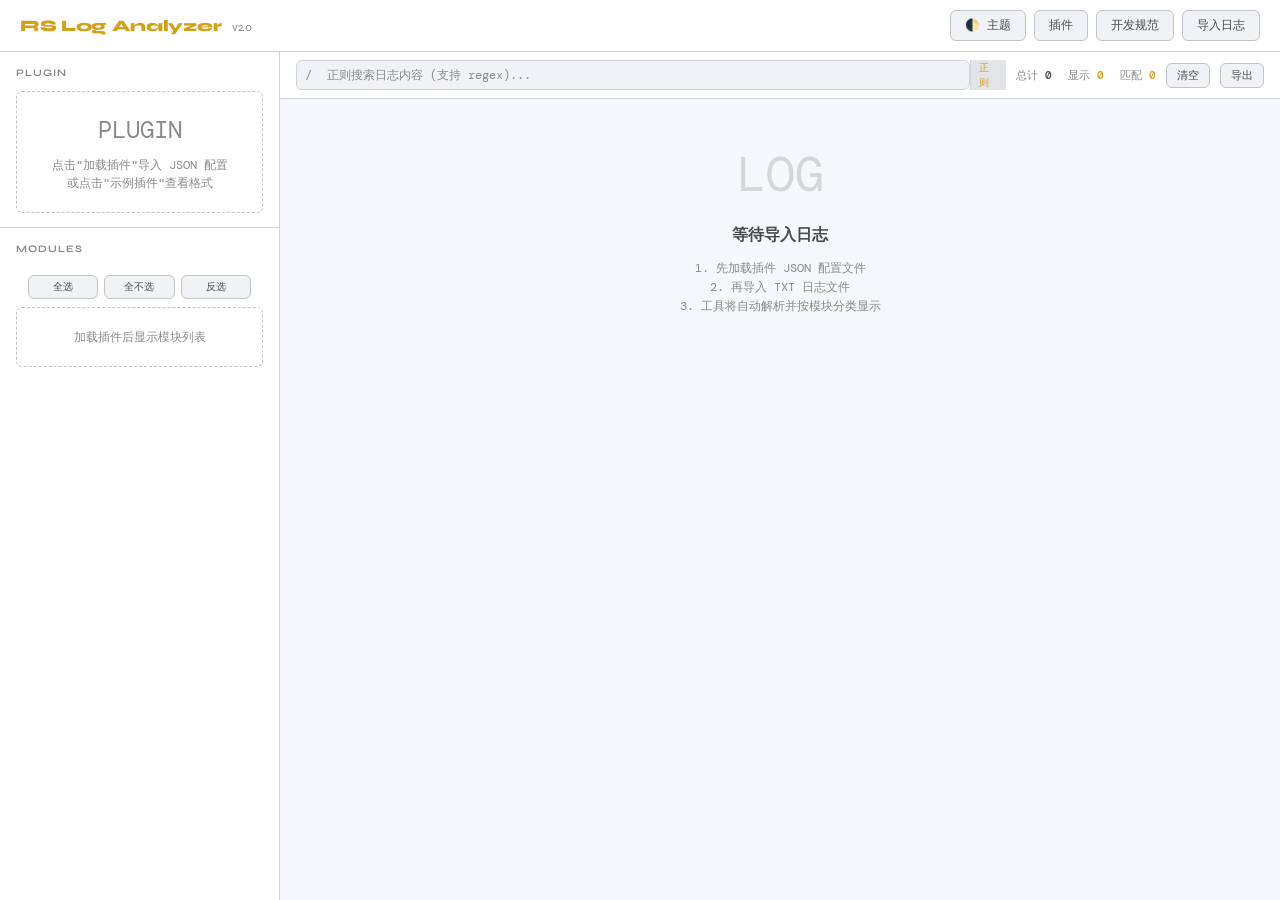
==== commit b8276d6d: "V1.3  更新插件以及搜索设置" ====
--- a/index.html
+++ b/index.html
@@ -60,7 +60,8 @@
       <div class="toolbar">
         <div class="search-box">
           <span class="search-icon">/</span>
-          <input type="text" id="searchInput" placeholder="搜索日志内容..." autocomplete="off">
+          <input type="text" id="searchInput" placeholder="正则搜索日志内容 (支持 regex)..." autocomplete="off">
+          <span class="search-hint" title="支持正则表达式，如 outdoor_run_pause|outdoor_run_start">正则</span>
         </div>
         <div class="stats-bar">
           <span>总计 <span class="stat-value" id="statTotal">0</span></span>
@@ -413,6 +414,18 @@
   </div>
 </div>
 
+<!-- Context Popup -->
+<div class="context-popup" id="contextPopup" style="display:none">
+  <div class="context-popup-header">
+    <div class="context-popup-title">
+      <span class="context-popup-line">Line <span id="contextLineNumber">0</span></span>
+      <span class="context-popup-badge" id="contextModuleBadge"></span>
+    </div>
+    <button class="context-popup-close" onclick="app.closeContextPopup()">✕</button>
+  </div>
+  <div class="context-popup-body" id="contextPopupBody"></div>
+</div>
+
 <!-- JavaScript Modules -->
 <script src="js/utils.js"></script>
 <script src="js/virtual-scroller.js"></script>
@@ -424,6 +437,8 @@
 <script src="plugins/ble_connect.js" onerror="console.error('Failed to load ble_connect.js')"></script>
 <script src="plugins/example_plugin.js" onerror="console.error('Failed to load example_plugin.js')"></script>
 <script src="plugins/neck_health.js" onerror="console.error('Failed to load neck_health.js')"></script>
+<script src="plugins/device_context.js" onerror="console.error('Failed to load device_context.js')"></script>
+<script src="plugins/health_monitor.js" onerror="console.error('Failed to load health_monitor.js')"></script>
 <script>
   // 调试：检查插件是否加载成功
   console.log('Plugin check:', {
@@ -432,7 +447,9 @@
     ota: typeof window.__PLUGIN_ota,
     ble_connect: typeof window.__PLUGIN_ble_connect,
     example: typeof window.__PLUGIN_example,
-    neck_health: typeof window.__PLUGIN_neck_health
+    neck_health: typeof window.__PLUGIN_neck_health,
+    device_context: typeof window.__PLUGIN_device_context,
+    health_monitor: typeof window.__PLUGIN_health_monitor
   });
 </script>
 
@@ -714,7 +731,9 @@
     { filename: 'ota_v2.js', globalVar: '__PLUGIN_ota' },
     { filename: 'ble_connect.js', globalVar: '__PLUGIN_ble_connect' },
     { filename: 'example_plugin.js', globalVar: '__PLUGIN_example' },
-    { filename: 'neck_health.js', globalVar: '__PLUGIN_neck_health' }
+    { filename: 'neck_health.js', globalVar: '__PLUGIN_neck_health' },
+    { filename: 'device_context.js', globalVar: '__PLUGIN_device_context' },
+    { filename: 'health_monitor.js', globalVar: '__PLUGIN_health_monitor' }
   ];
   
   for (const { filename, globalVar } of pluginGlobals) {
@@ -745,7 +764,8 @@
   
   pluginList.innerHTML = plugins.map((item, index) => {
     const plugin = item.plugin;
-    const enabled = savedConfig[item.filename] !== false; // 默认启用
+    // 默认不启用，除非用户之前明确启用过
+    const enabled = savedConfig[item.filename] === true;
     const moduleCount = plugin.modules ? plugin.modules.length : 0;
     const patternCount = plugin.modules ? plugin.modules.reduce((sum, m) => sum + (m.patterns ? m.patterns.length : 0), 0) : 0;
     
@@ -818,7 +838,8 @@
   
   if (app.allPlugins && app.allPlugins.length > 0) {
     app.allPlugins.forEach(item => {
-      const enabled = savedConfig[item.filename] !== false; // 默认启用
+      // 只加载用户明确启用的插件
+      const enabled = savedConfig[item.filename] === true;
       if (enabled) {
         const plugin = JSON.parse(JSON.stringify(item.plugin));
         app.compilePluginPatterns(plugin);
--- a/css/styles.css
+++ b/css/styles.css
@@ -618,6 +618,25 @@
   white-space:nowrap;
   overflow:hidden;
   text-overflow:ellipsis;
+  display:flex;
+  gap:6px;
+  align-items:center;
+}
+
+.nav-preview-text {
+  flex-shrink:1;
+  overflow:hidden;
+  text-overflow:ellipsis;
+}
+
+.nav-vars {
+  font-weight:600;
+  color:var(--accent);
+  background:var(--accent-dim);
+  padding:1px 4px;
+  border-radius:2px;
+  white-space:nowrap;
+  flex-shrink:0;
 }
 
 .nav-item-count {
@@ -1151,3 +1170,163 @@
   border-radius:4px;
   font-size:12px;
 }
+
+/* ─── Search Box Enhancements ─── */
+.search-box {
+  flex:1;
+  display:flex;
+  align-items:center;
+  position:relative;
+}
+
+.search-hint {
+  padding:0 8px;
+  font-size:10px;
+  color:var(--accent);
+  background:var(--bg-hover);
+  border-left:1px solid var(--border);
+  cursor:help;
+  user-select:none;
+  font-weight:500;
+}
+
+.search-hint:hover {
+  background:var(--accent-dim);
+  color:var(--text-primary);
+}
+
+/* ─── Context Popup ─── */
+.context-popup {
+  position:fixed;
+  top:50%;
+  left:50%;
+  transform:translate(-50%, -50%) scale(0.95);
+  width:800px;
+  max-width:90vw;
+  max-height:80vh;
+  background:var(--bg-surface);
+  border:1px solid var(--border);
+  border-radius:var(--radius-lg);
+  box-shadow:0 20px 60px rgba(0,0,0,.4);
+  z-index:1000;
+  display:flex;
+  flex-direction:column;
+  opacity:0;
+  pointer-events:none;
+  transition:all .2s ease;
+}
+
+.context-popup.active {
+  opacity:1;
+  pointer-events:auto;
+  transform:translate(-50%, -50%) scale(1);
+}
+
+.context-popup-header {
+  padding:16px 20px;
+  border-bottom:1px solid var(--border);
+  display:flex;
+  align-items:center;
+  justify-content:space-between;
+  flex-shrink:0;
+}
+
+.context-popup-title {
+  display:flex;
+  align-items:center;
+  gap:12px;
+}
+
+.context-popup-line {
+  font-family:var(--mono);
+  font-size:14px;
+  font-weight:700;
+  color:var(--text-primary);
+}
+
+.context-popup-badge {
+  font-size:12px;
+  color:var(--text-secondary);
+  background:var(--bg-hover);
+  padding:4px 10px;
+  border-radius:var(--radius);
+  display:none;
+}
+
+.context-popup-close {
+  background:none;
+  border:none;
+  color:var(--text-muted);
+  font-size:20px;
+  cursor:pointer;
+  padding:4px 8px;
+  border-radius:var(--radius);
+  transition:all .2s;
+}
+
+.context-popup-close:hover {
+  background:var(--bg-hover);
+  color:var(--text-primary);
+}
+
+.context-popup-body {
+  flex:1;
+  overflow-y:auto;
+  padding:8px 0;
+}
+
+.context-line {
+  padding:6px 20px;
+  display:flex;
+  gap:12px;
+  align-items:flex-start;
+  cursor:pointer;
+  transition:background .15s;
+  border-left:3px solid transparent;
+}
+
+.context-line:hover {
+  background:var(--bg-hover);
+}
+
+.context-line-target {
+  background:var(--accent-dim);
+  border-left-color:var(--accent);
+}
+
+.context-line-num {
+  font-family:var(--mono);
+  font-size:12px;
+  color:var(--text-muted);
+  min-width:50px;
+  text-align:right;
+  flex-shrink:0;
+  user-select:none;
+}
+
+.context-line-text {
+  flex:1;
+  font-family:var(--mono);
+  font-size:12px;
+  line-height:1.5;
+  color:var(--text-secondary);
+  word-break:break-all;
+}
+
+.context-line-target .context-line-num {
+  color:var(--accent);
+  font-weight:700;
+}
+
+.context-line-target .context-line-text {
+  color:var(--text-primary);
+  font-weight:600;
+}
+
+/* ─── Regex Highlight ─── */
+mark.regex-highlight {
+  background:linear-gradient(120deg, rgba(212,160,23,.25), rgba(212,160,23,.15));
+  color:var(--accent);
+  border-radius:2px;
+  padding:1px 2px;
+}
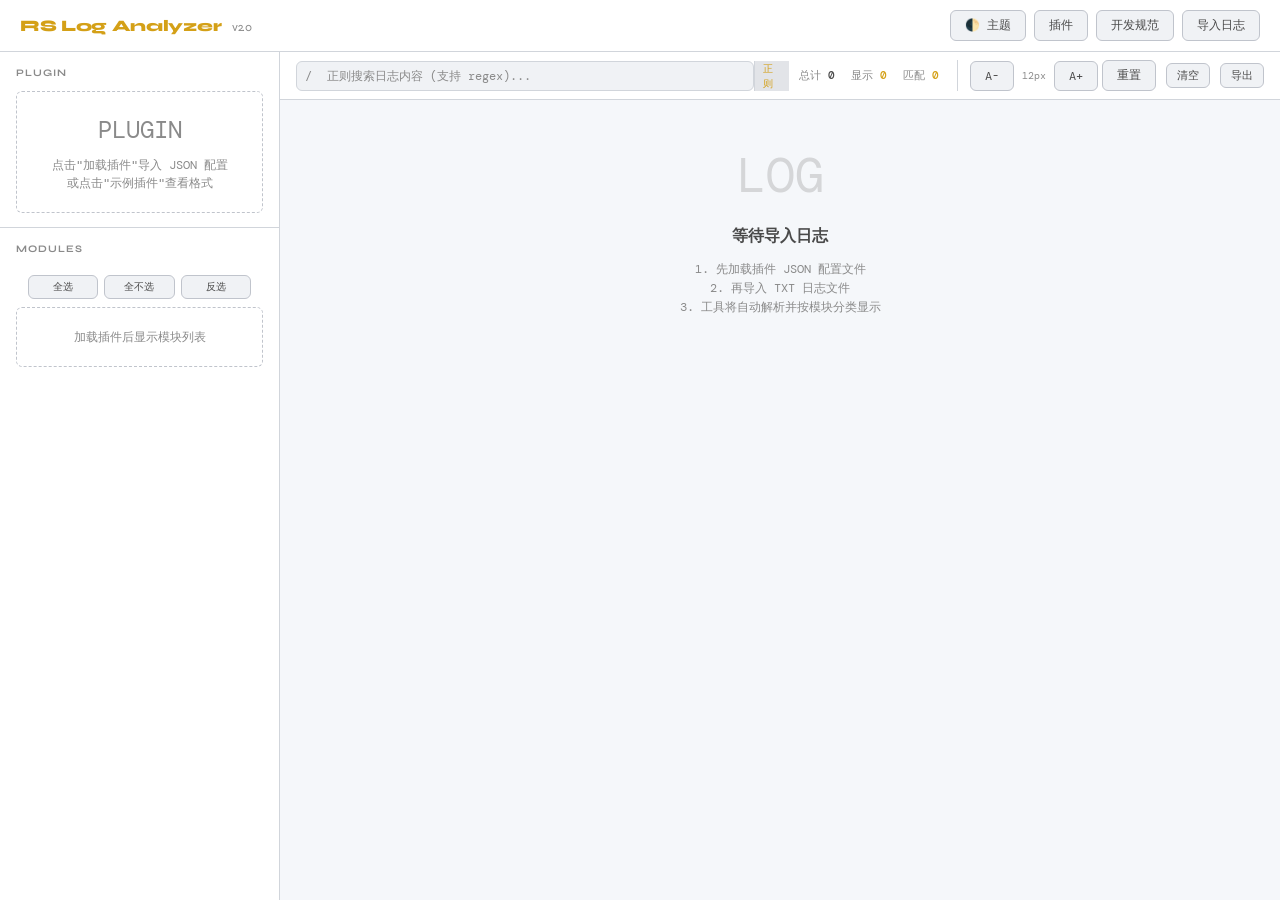
==== commit 6ca16a7c: "V1.5  修改浮窗的弹出逻辑" ====
--- a/index.html
+++ b/index.html
@@ -63,10 +63,17 @@
           <input type="text" id="searchInput" placeholder="正则搜索日志内容 (支持 regex)..." autocomplete="off">
           <span class="search-hint" title="支持正则表达式，如 outdoor_run_pause|outdoor_run_start">正则</span>
         </div>
+        <div id="rangeIndicator" style="display:none"></div>
         <div class="stats-bar">
           <span>总计 <span class="stat-value" id="statTotal">0</span></span>
           <span>显示 <span class="stat-value stat-accent" id="statShown">0</span></span>
           <span>匹配 <span class="stat-value" id="statMatched" style="color:var(--accent)">0</span></span>
+        </div>
+        <div class="font-size-control">
+          <button class="btn btn-xs" onclick="app.decreaseFontSize()" title="缩小字体">A-</button>
+          <span class="font-size-label" id="fontSizeLabel">12px</span>
+          <button class="btn btn-xs" onclick="app.increaseFontSize()" title="放大字体">A+</button>
+          <button class="btn btn-xs" onclick="app.resetFontSize()" title="重置字体">重置</button>
         </div>
         <button class="btn btn-sm" onclick="clearLogs()">清空</button>
         <button class="btn btn-sm" onclick="exportFiltered()">导出</button>
@@ -86,6 +93,19 @@
             </div>
           </div>
         </div>
+      </div>
+      
+      <!-- Bottom Search Results Panel -->
+      <div class="search-results-panel" id="searchResultsPanel" style="display:none">
+        <div class="search-results-header">
+          <div class="search-results-title">🔍 搜索结果 (<span id="searchResultCount">0</span> 条)</div>
+          <div class="search-results-controls">
+            <button class="btn btn-xs" onclick="app.prevSearchResult()" title="上一个 (Shift+Enter)">↑ 上一个</button>
+            <button class="btn btn-xs" onclick="app.nextSearchResult()" title="下一个 (Enter)">↓ 下一个</button>
+            <button class="btn btn-xs" onclick="app.closeSearchResults()">✕ 关闭</button>
+          </div>
+        </div>
+        <div class="search-results-list" id="searchResultsList"></div>
       </div>
     </div>
 
@@ -414,8 +434,11 @@
   </div>
 </div>
 
+<!-- Context Popup Overlay -->
+<div class="context-popup-overlay" id="contextPopupOverlay" style="display:none" onclick="app.closeContextPopup()"></div>
+
 <!-- Context Popup -->
-<div class="context-popup" id="contextPopup" style="display:none">
+<div class="context-popup" id="contextPopup" style="display:none" onclick="event.stopPropagation()">
   <div class="context-popup-header">
     <div class="context-popup-title">
       <span class="context-popup-line">Line <span id="contextLineNumber">0</span></span>
--- a/css/styles.css
+++ b/css/styles.css
@@ -296,12 +296,114 @@
 .stats-bar .stat-value { color:var(--text-secondary); font-weight:500; }
 .stats-bar .stat-accent { color:var(--accent); }
 
+/* Font size control */
+.font-size-control {
+  display:flex;
+  align-items:center;
+  gap:4px;
+  margin-left:8px;
+  padding-left:12px;
+  border-left:1px solid var(--border);
+}
+
+.font-size-label {
+  font-size:10px;
+  color:var(--text-muted);
+  min-width:32px;
+  text-align:center;
+  font-family:var(--mono);
+}
+
 /* ─── Virtual Scroll Container ─── */
 .log-viewport {
   flex:1;
   overflow-y:auto;
   position:relative;
   background:var(--bg-deep);
+}
+
+/* ─── Search Results Bottom Panel ─── */
+.search-results-panel {
+  background:var(--bg-primary);
+  border-top:2px solid var(--accent);
+  height:200px;
+  min-height:100px;
+  max-height:400px;
+  display:flex;
+  flex-direction:column;
+  flex-shrink:0;
+  animation:slideUp .2s ease;
+}
+
+@keyframes slideUp {
+  from { opacity:0; transform:translateY(20px); }
+  to { opacity:1; transform:translateY(0); }
+}
+
+.search-results-header {
+  display:flex;
+  align-items:center;
+  justify-content:space-between;
+  padding:8px 16px;
+  background:var(--bg-surface);
+  border-bottom:1px solid var(--border);
+  flex-shrink:0;
+}
+
+.search-results-title {
+  font-size:12px;
+  font-weight:600;
+  color:var(--text-primary);
+}
+
+.search-results-controls {
+  display:flex;
+  gap:6px;
+}
+
+.search-results-list {
+  flex:1;
+  overflow-y:auto;
+  padding:8px 0;
+}
+
+.search-result-item {
+  display:flex;
+  align-items:flex-start;
+  gap:12px;
+  padding:6px 16px;
+  cursor:pointer;
+  transition:background .15s;
+  border-left:3px solid transparent;
+}
+
+.search-result-item:hover {
+  background:var(--bg-hover);
+  border-left-color:var(--accent);
+}
+
+.search-result-item.active {
+  background:rgba(212,160,23,.1);
+  border-left-color:var(--accent);
+}
+
+.search-result-num {
+  font-family:var(--mono);
+  font-size:11px;
+  color:var(--text-muted);
+  min-width:50px;
+  text-align:right;
+  flex-shrink:0;
+  user-select:none;
+}
+
+.search-result-text {
+  flex:1;
+  font-family:var(--mono);
+  font-size:11px;
+  line-height:1.5;
+  color:var(--text-secondary);
+  word-break:break-all;
 }
 
 .log-spacer {
@@ -334,6 +436,8 @@
   white-space:nowrap;
   overflow:hidden;
   text-overflow:ellipsis;
+  position:relative;
+  font-size:var(--log-font-size, 12px);
 }
 
 .log-line:hover { 
@@ -436,6 +540,87 @@
   font-weight:500;
 }
 
+/* ─── Range Indicator ─── */
+#rangeIndicator {
+  flex-shrink:0;
+  margin-right:8px;
+}
+
+.range-active {
+  display:flex;
+  align-items:center;
+  gap:8px;
+  padding:4px 12px;
+  background:rgba(212,160,23,.15);
+  border:1px solid rgba(212,160,23,.3);
+  border-radius:var(--radius);
+  font-size:11px;
+  white-space:nowrap;
+  animation:rangeFadeIn .3s ease;
+}
+
+.range-active.range-partial {
+  background:rgba(34,197,94,.12);
+  border-color:rgba(34,197,94,.3);
+}
+
+@keyframes rangeFadeIn {
+  from { opacity:0; transform:translateX(-10px); }
+  to { opacity:1; transform:translateX(0); }
+}
+
+.range-label {
+  color:var(--text-secondary);
+  font-weight:500;
+}
+
+.range-value {
+  color:var(--accent);
+  font-weight:600;
+  font-family:var(--mono);
+}
+
+.range-clear {
+  background:none;
+  border:none;
+  color:var(--text-muted);
+  cursor:pointer;
+  padding:0 4px;
+  font-size:14px;
+  line-height:1;
+  transition:color .15s;
+}
+
+.range-clear:hover {
+  color:var(--error);
+}
+
+/* ─── Range Highlight in Log Lines ─── */
+.log-line.range-start,
+.log-line.range-end {
+  position:relative;
+}
+
+.log-line.range-start::before {
+  content:'🟢';
+  position:absolute;
+  left:4px;
+  top:50%;
+  transform:translateY(-50%);
+  font-size:10px;
+  z-index:2;
+}
+
+.log-line.range-end::before {
+  content:'🔴';
+  position:absolute;
+  left:4px;
+  top:50%;
+  transform:translateY(-50%);
+  font-size:10px;
+  z-index:2;
+}
+
 .log-line .cat-tag {
   font-size:9px;
   padding:1px 5px;
@@ -1196,6 +1381,22 @@
 }
 
 /* ─── Context Popup ─── */
+.context-popup-overlay {
+  position:fixed;
+  inset:0;
+  background:rgba(0,0,0,.5);
+  backdrop-filter:blur(2px);
+  z-index:999;
+  opacity:0;
+  pointer-events:none;
+  transition:opacity .2s;
+}
+
+.context-popup-overlay.active {
+  opacity:1;
+  pointer-events:auto;
+}
+
 .context-popup {
   position:fixed;
   top:50%;
